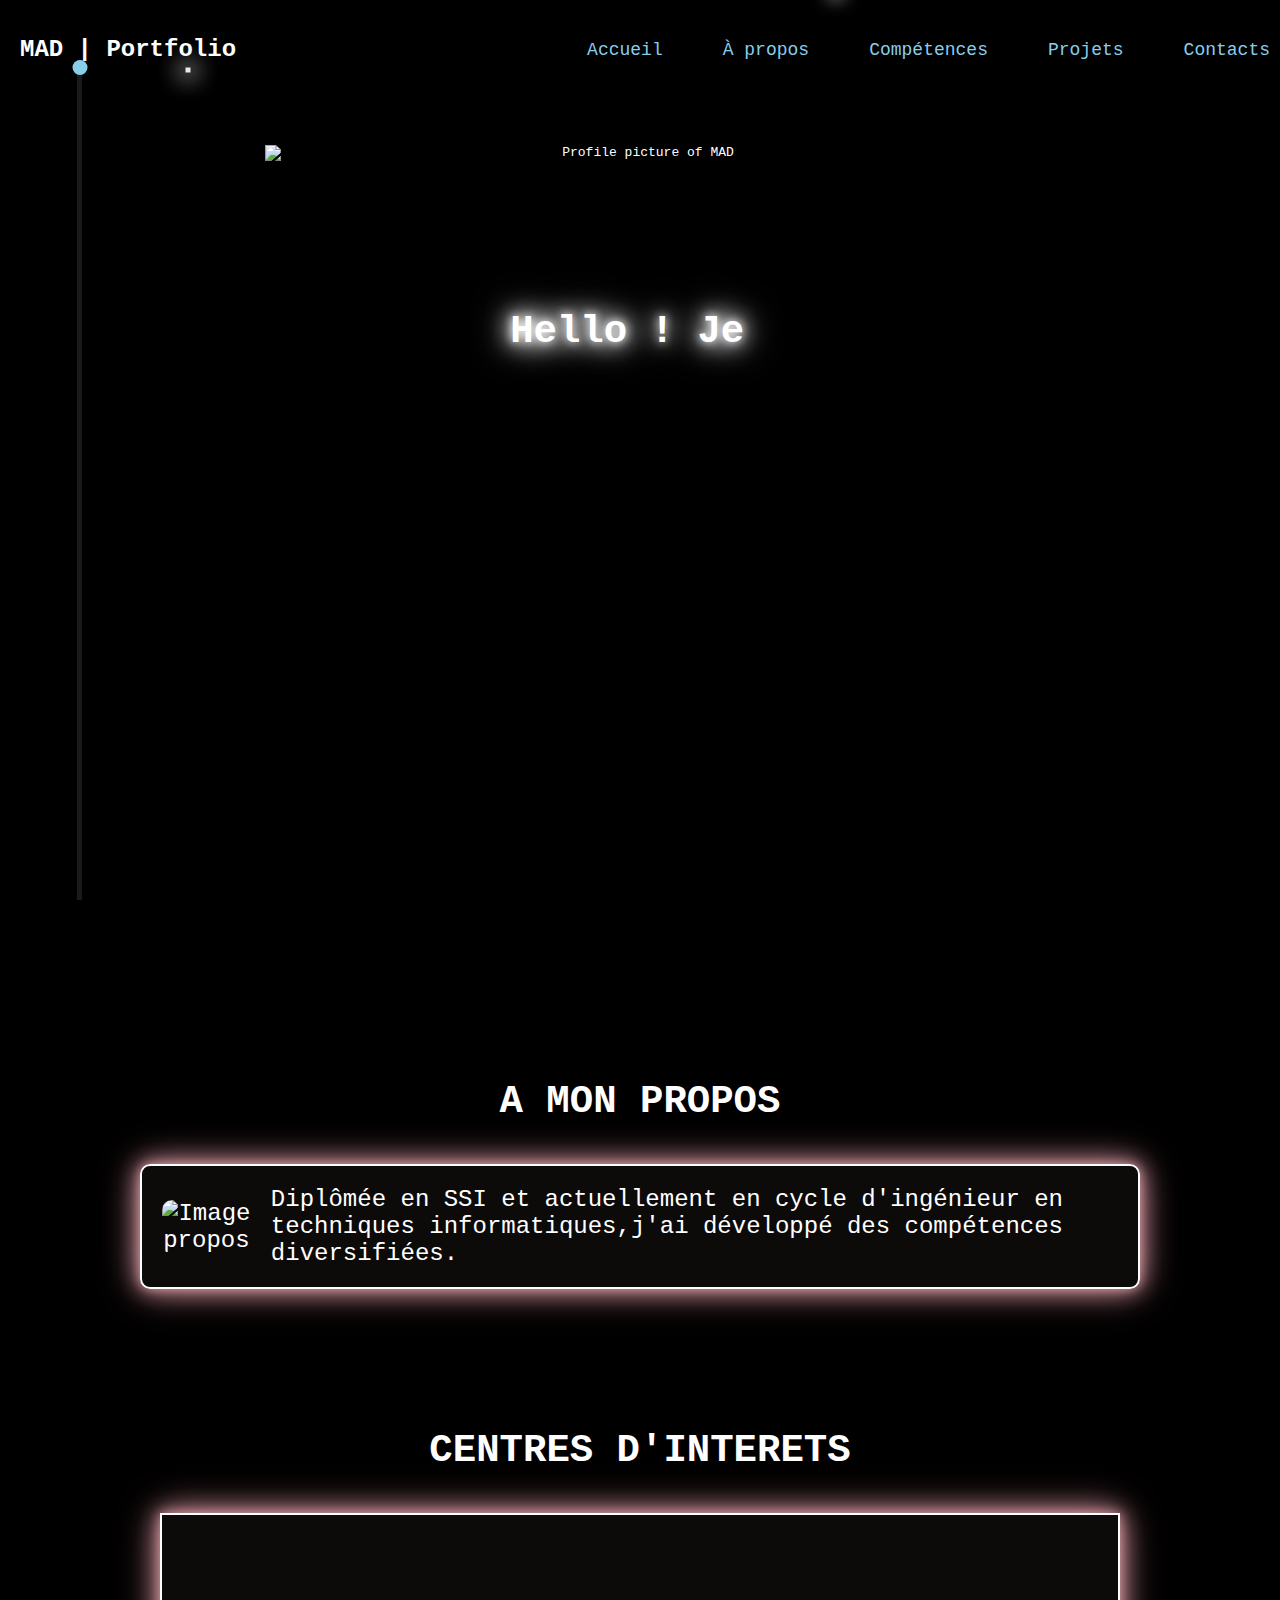
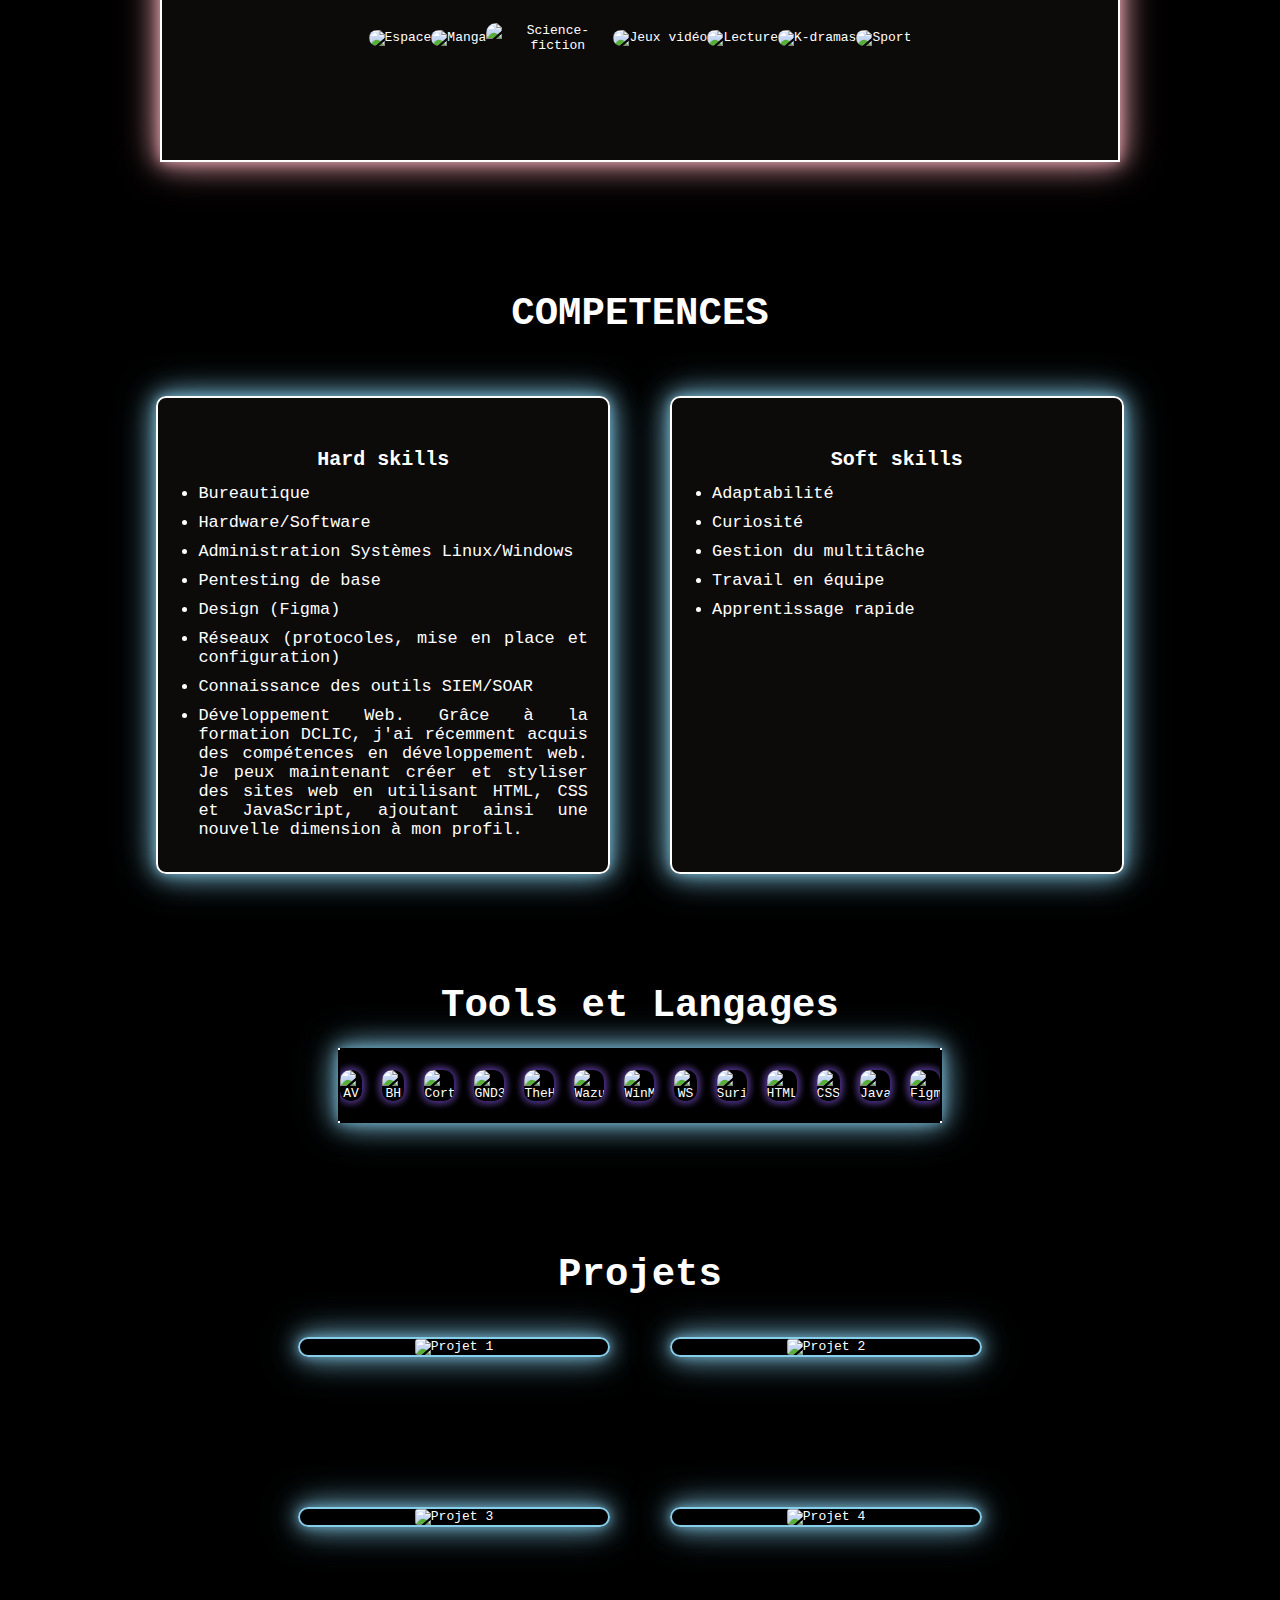
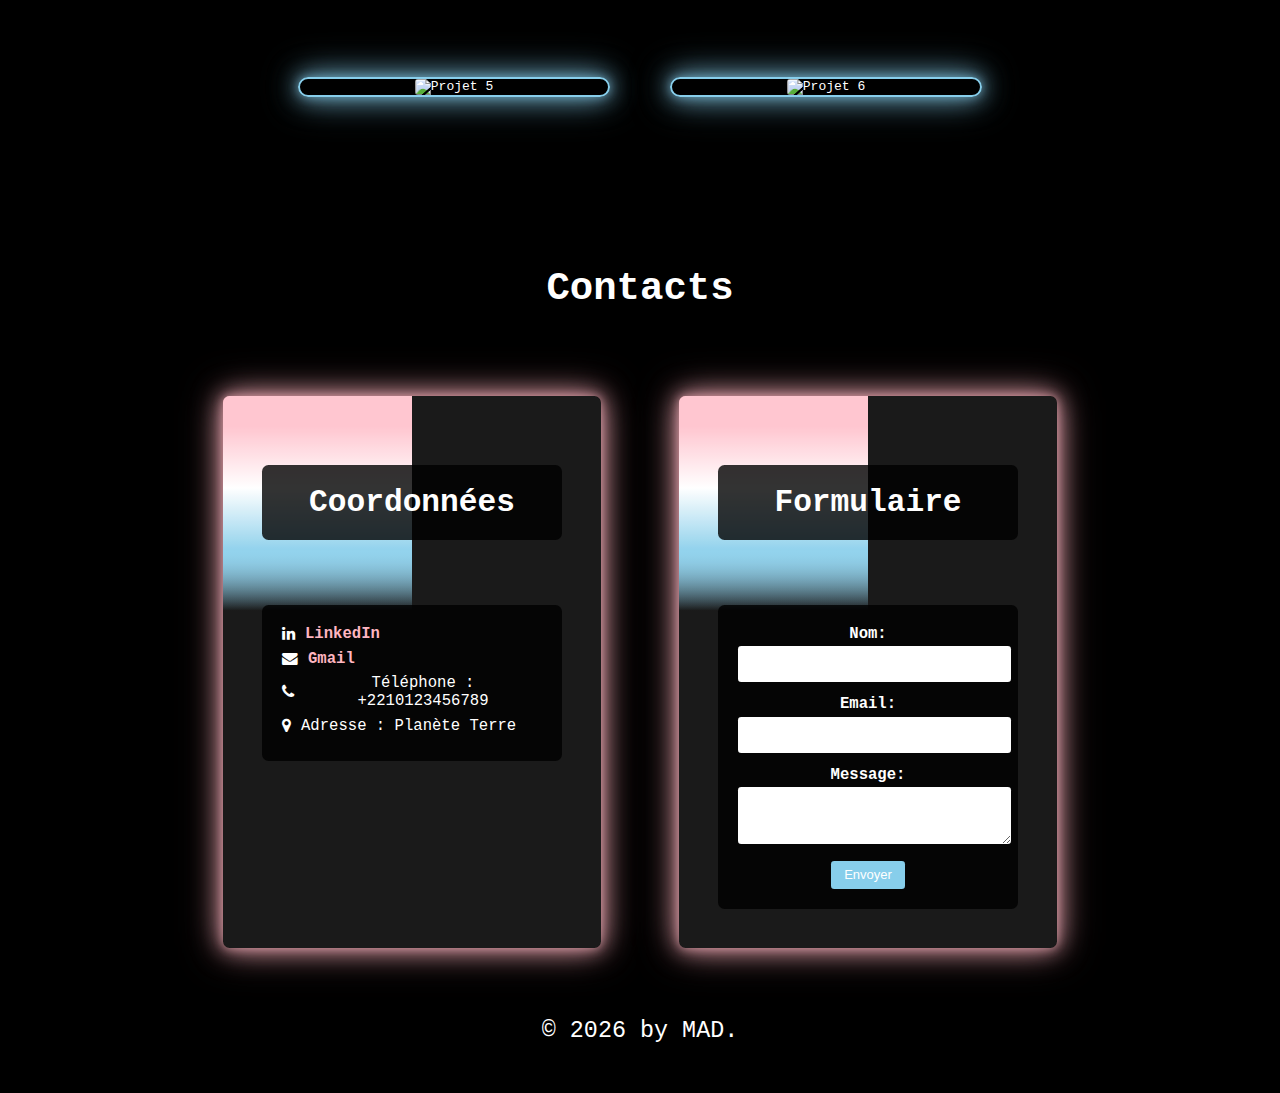
==== index.html @ 0d9c6a32 "Update and rename porfolio.html to index.html" ====
<!DOCTYPE html>
<html lang="fr">
<head>
    <meta charset="UTF-8">
    <meta name="viewport" content="width=device-width, initial-scale=1.0">
    <title>Portfolio de MAD</title>
        <link rel="stylesheet" href="https://cdnjs.cloudflare.com/ajax/libs/font-awesome/6.0.0-beta3/css/all.min.css">
    <link rel="stylesheet" href="https://cdnjs.cloudflare.com/ajax/libs/font-awesome/4.7.0/css/font-awesome.min.css">

    <link rel="stylesheet" href="style.css">
</head>
<body>
   <header>
   <h1>
    MAD | Portfolio
   </h1>
   <nav>
    <ul>
     <li>
      <a href="#accueil">
       Accueil
      </a>
     </li>
     <li>
      <a href="#propos">
       À propos
      </a>
     </li>
     <li>
      <a href="#competences">
       Compétences
      </a>
     </li>
     <li>
      <a href="#projets">
       Projets
      </a>
     </li>
     <li>
      <a href="#contacts">
       Contacts
      </a>
     </li>
    </ul>
   </nav>
  </header>
  <main>
   <section class="profile" id="accueil">
    <img alt="Profile picture of MAD" height="150" src="images/robots.png" width="150"/>
    <h2>
     Hello ! Je suis Mad,
    </h2>
    <h3>
     apprentie en Développement Web.
    </h3>
    <p>
     Bienvenue sur mon site !
    </p>
   </section>
  </main>

        <section id="propos" class="page">
    <h2>A MON PROPOS</h2>
    <div class="propos-content">
    <img src="images/petit.png" alt="Image propos">
   <p>Diplômée en SSI et actuellement en cycle d'ingénieur en techniques informatiques,j'ai développé des compétences diversifiées.</p>

    </div>

    
    <div id="interets">
        <h2>CENTRES D'INTERETS</h2>
        <div class="interets-container">

            <div class="interet">
                <img src="images/espace.png" alt="Espace">
            </div>
            <div class="interet">
                <img src="images/manga.png" alt="Manga">
               
            </div>
            <div class="interet">
                <img src="images/sf.png" alt="Science-fiction">
                
            </div>
            <div class="interet">
                <img src="images/jeu.png" alt="Jeux vidéo">
                
            </div>
            <div class="interet">
                <img src="images/lecture.png" alt="Lecture">
                
            </div>
            <div class="interet">
                <img src="images/tv.png" alt="K-dramas">
                
            </div>


            
            <div class="interet">
                <img src="images/sport.png" alt="Sport">
                
            </div>
            
        </div>
    </div>
        </section>

        <section id="competences" class="page">
            <h2>COMPETENCES</h2>
            <div class="container">
                <div class="column">
                    <h3>Hard skills</h3>
                    <ul>
                        <li>Bureautique</li>
                        <li>Hardware/Software</li>
                        <li>Administration Systèmes Linux/Windows</li>
                        <li>Pentesting de base</li>
                        <li>Design (Figma)</li>
                        <li>Réseaux (protocoles, mise en place et configuration)</li>
                        <li>Connaissance des outils SIEM/SOAR</li>
                        <li>Développement Web. Grâce à la formation DCLIC, j'ai récemment acquis des compétences en développement web. Je peux maintenant créer et styliser des sites web en utilisant HTML, CSS et JavaScript, ajoutant ainsi une nouvelle dimension à mon profil.</li>
                    </ul>
                </div>
                <div class="column">
                    <h3>Soft skills</h3>
                    <ul>
                        <li>Adaptabilité</li>
                        <li>Curiosité</li>
                        <li>Gestion du multitâche</li>
                        <li>Travail en équipe</li>
                        <li>Apprentissage rapide</li>
                    </ul>
                </div>
            </div>
            
           
  <div class="skills">
    <h3>Tools et Langages</h3>
    <div class="images-container">
        <img src="images/av.png" alt="AV">
        <img src="images/bh.png" alt="BH">
        <img src="images/cortex.png" alt="Cortex">
        <img src="images/gns3cpt.png" alt="GND3CPT">
        <img src="images/thehive.png" alt="TheHive">
        <img src="images/wazuh.png" alt="Wazuh">
        <img src="images/winlin.png" alt="WinMin">
        <img src="images/ws.png" alt="WS">
        <img src="images/suricata.png" alt="Suricata">
        <img src="images/html.png" alt="HTML">
        <img src="images/css.png" alt="CSS">
        <img src="images/js.png" alt="JavaScript">
        <img src="images/figma.png" alt="Figma">
    </div>
</div>




        </section>

        <section id="projets" class="page">
            <h2>Projets</h2>
            <div class="projects">
                <div class="project">
                    <img src="images/ssx.png" alt="Projet 1">
                    <div class="description">SIEM, SOAR, XDR: Quelle technologie pour une entreprise ? Analyse des logs de sécurité, création de règles de corrélation, émulation de faux incidents, automatisation des réponses, orchestration et intégration d'outils de sécurité.</div>
                </div>
                <div class="project">
                    <img src="images/tip.jpg" alt="Projet 2">
                    <div class="description">Téléphonie sur IP : Mise en place et configuration d'un système de téléphonie sur IP avec Asterisk.</div>
                </div>
                <div class="project">
                    <img src="images/MCKC.jpg" alt="Projet 3">
                    <div class="description">Méthodologie Cyber Kill Chain : Implémentation de techniques de reverse shell, persistance, et escalade de privilèges dans un environnement Active Directory. Utilisation d'outils comme Ncat, Msf, Nmap, Ldap, BloodHound, et Responder.</div>
                </div>
                <div class="project">
                    <img src="images/vw.jpg" alt="Projet 4">
                    <div class="description">Étude des vulnérabilités d'un réseau Wi-Fi et les contremesures : Utilisation d'outils comme Aircrack-ng et hashcat pour identifier et contrer les vulnérabilités.</div>
                </div>
                <div class="project">
                    <img src="images/pf.png" alt="Projet 5">
                    <div class="description">Création de portfolio</div>
                </div>
                <div class="project">
                    <img src="images/cph.png" alt="Projet 6">
                    <div class="description">Calculateur de prêt hypothécaire</div>
                </div>
            </div>
        </section>

        <section id="contacts" class="page contacts-section">
    <h2>Contacts</h2>
    <div class="contacts-container">
        <div class="coordinates">
            <h3>Coordonnées</h3>
            <ul>
                <li><i class="fa fa-linkedin"></i> <a href="https://linkedin.com/in/M.A Diouf">LinkedIn</a></li>
                <li><i class="fa fa-envelope"></i> <a href="mailto:dioufmad9@gmail.com">Gmail</a></li>
                <li><i class="fa fa-phone"></i> Téléphone : +2210123456789</li>
                <li><i class="fa fa-map-marker"></i> Adresse : Planète Terre</li>
            </ul>
        </div>
        <div class="form-section">

            <h3>Formulaire</h3>
            <form>
                <div>
                    <label for="name">Nom:</label>
                    <input type="text" id="name" name="name" required>
                </div>
                <div>
                    <label for="email">Email:</label>
                    <input type="email" id="email" name="email" required>
                </div>
                <div>
                    <label for="message">Message:</label>
                    <textarea id="message" name="message" required></textarea>
                </div>
                <button type="submit">Envoyer</button>
            </form>
        </div>
    </div>
</section>
    </main>
    <footer>
    <div class="copyright">
        <p>&copy; 2024 by MAD.</p>
    </div>
    </footer>
    <script src="script.js"></script>
    <div id="progress">
    <div id="progress-bar">
        <div id="progress-ball"></div>
    </div>
</div>

<div id="meteor-container"></div>
</body>
</html>
---- style.css ----
/* Styles généraux */
body, html {
    margin: 0;
    padding: 0;
    height: 100%;
    font-family: monospace;
    background-color: black;
    color: white;
}

html {
    scroll-padding-top: 120px; /* Ajustez cette valeur selon la hauteur de votre header */
}

/* En-tête */
header {
    position: fixed;
    top: 0;
    width: 100%;
    display: flex;
    justify-content: space-between;
    align-items: center;
    padding: 20px;
    background-color: black;
    z-index: 1000;
}

  
        
        header h1 {
            color: white;
            font-size: 24px;
        }
        nav ul {
            list-style: none;
            display: flex;
            margin: 0;
            padding: 0;
        }
        nav ul li {
            margin: 0 30px;
        }
        nav ul li a {
            color: skyblue ;
            text-decoration: none;
            font-size: 18px;

        }
       
        .profile {
    text-align: center;
    margin-top: 50px;
    height: 100vh;
    display: flex;
    flex-direction: column;
    justify-content: center; /* Centre les éléments verticalement */
    align-items: center; /* Centre les éléments horizontalement */
}

.profile {
    text-align: center;
    margin-top: 50px;
    height: 100vh;
    display: flex;
    flex-direction: column;
    justify-content: center; /* Centre les éléments verticalement */
    align-items: center; /* Centre les éléments horizontalement */
    position: relative; /* Position relative pour ajuster l'image */
}

.profile img {
    width: 750px; /* Augmente la largeur de l'image */
    height: auto; /* Conserve les proportions de l'image */
    margin: 0 auto; /* Centre l'image horizontalement */
    position: absolute; /* Position absolue pour ajuster plus facilement */
    left: 50%; /* Décale légèrement l'image vers la gauche */
    transform: translateX(-50%); /* Assure que l'image est bien centrée */
}



.profile h2, .profile p, .profile h3 {
    position: absolute; /* Position absolue pour placer le texte au-dessus de l'image */
    left: 49%; /* Centre le texte horizontalement */
    transform: translate(-50%, -50%); /* Centre parfaitement */
    color: white; /* Assure que le texte est visible sur l'image */
    text-align: center; /* Centre le texte */
    width: 80%; /* Ajuste la largeur du texte */
    margin: 0; /* Enlève toutes les marges */
}

.profile h2 {
    top: 30%; /* Positionne le h2 */
    font-size: 36px; /* Ajuste la taille de la police du h2 */
    margin-bottom: 10px; /* Ajoute un petit espace sous le h2 */
    color: white; /* Couleur de base du texte */
    text-shadow: 0 0 10px white, 0 0 20px white, 0 0 30px white, 0 0 40px white; /* Effet néon blanc */
}

.profile h3 {
    top: 40%; /* Positionne le h3 */
    font-size: 36px; /* Ajuste la taille de la police du h3 */
    margin-bottom: 10px; /* Ajoute un petit espace sous le h3 */
    color: lightpink; /* Couleur de base du texte */
    text-shadow: 0 0 10px lightpink, 0 0 20px lightpink, 0 0 30px lightpink, 0 0 40px lightpink; /* Effet néon rose clair */
}

.profile p {
    top: 50%; /* Positionne le p */
    font-size: 24px; /* Ajuste la taille de la police du p */
    margin-top: 0; /* Assure qu'il n'y a pas de marge en haut du paragraphe */
    color: violet; /* Couleur de base du texte */
    text-shadow: 0 0 10px violet, 0 0 20px violet, 0 0 30px violet, 0 0 40px violet; /* Effet néon violet clair */
}


section {
    padding: 20px;
}



/* Accueil */
#accueil {
    display: flex;
    flex-direction: column;
    justify-content: center;
    align-items: flex-start;
    padding-left: 20%;
}

#accueil h2 {
    font-size: 3rem;
    margin-bottom: 20px;
    color: white;
}

#accueil p {
    font-size: 1.8rem;
    color: pink;
}

/* À propos */
              #propos {
            margin: 50px auto;
            padding: 20px;
            max-width: 1000px;
            text-align: center;
        }
        #propos h2 {
           font-size: 3rem;
    margin-bottom: 20px;
    color: white;
        }
        .propos-content {
            background-color: rgba(255, 192, 203, 0.05);
box-shadow: 0 0 10px rgba(255, 182, 193, 0.5), 0 0 20px rgba(255, 182, 193, 0.5), 0 0 30px rgba(255, 182, 193, 0.5), 0 0 40px rgba(255, 182, 193, 0.5); /* Effet néon rose clair */
    border: 2px solid white; /* Ajoute un contour blanc */

            border-radius: 10px;
            padding: 20px;
            font-size: 24px;
            color: #fff;
            display: flex;
            align-items: center;
            justify-content: center;
            margin-top: 20px;
        }
        .propos-content img {
            max-width: 200px;
            height: auto;
            border-radius: 10px;
            margin-right: 20px;
        }
        .propos-content p {
            text-align: left;
            margin: 0;
        }
        #interets {
            padding: 20px;
            margin-top: 100px; /* Add large space between the two sections */
        }
    #interets h2 {
    font-size: 3rem;
    margin-bottom: 20px;
    color: white;
    cursor: pointer;
    display: inline-block;
    animation: snake 3s linear infinite; /* Assure-toi que le nom de l'animation est correct */
}

@keyframes snake {
    0%, 100% {
        transform: translateX(0);
    }
    25% {
        transform: translateX(45px);
    }
    50% {
        transform: translateX(-45px);
    }
    75% {
        transform: translateX(60px);
    }
}


.interets-container {
    background-color: rgba(255, 192, 203, 0.05);
box-shadow: 0 0 10px rgba(255, 182, 193, 0.5), 0 0 20px rgba(255, 182, 193, 0.5), 0 0 30px rgba(255, 182, 193, 0.5), 0 0 40px rgba(255, 182, 193, 0.5); /* Effet néon rose clair */
    border: 2px solid white; /* Ajoute un contour blanc */
    position: relative;
    height: 245px; /* Ajuster la hauteur selon tes besoins */
    overflow: hidden; /* Cache les éléments dépassant le conteneur */
    display: flex;
    justify-content: center;
    align-items: center;
}

.interet {
    position: relative; /* Position relative pour les animations */
    animation: snake 3s infinite ease-in-out; /* Animation de mouvement en serpent */
}

/* Différentes animations pour chaque image pour éviter la synchronisation */
.interet:nth-child(1) { animation-delay: 0s; }
.interet:nth-child(2) { animation-delay: 0.2s; }
.interet:nth-child(3) { animation-delay: 0.4s; }
.interet:nth-child(4) { animation-delay: 0.6s; }
.interet:nth-child(5) { animation-delay: 0.8s; }
.interet:nth-child(6) { animation-delay: 1s; }
.interet:nth-child(7) { animation-delay: 1.2s; }

.interet img {
    max-width: 127px; /* Taille des images */
    height: auto;
    border-radius: 10px;
}


/* Compétences */
.page {
    text-align: center;
    width: 80%;
    margin: 0 auto; /* Centre l'ensemble de la page */
}

.page h2 {
    font-size: 3rem;
    margin-bottom: 20px;
    color: white;
    text-align: center; /* Centre le texte horizontalement */
    margin: 0 auto; /* Centre les marges automatiques */
    padding: 20px 0; /* Ajoute de l'espace en haut et en bas du titre */
}

.container {
    display: flex;
    justify-content: center;
    gap: 60px; /* Espace de 40px entre les deux blocs */
    margin-top: 20px;
    padding: 20px 0; /* Ajoute un espace en haut et en bas du conteneur */
}

.column {
    width: 40%;
    background-color: rgba(255, 192, 203, 0.05);

    padding: 20px;
    border: 2px solid white; /* Ajoute un contour blanc */
    border-radius: 10px;
    text-align: center;
box-shadow: 0 0 10px rgba(135, 206, 235, 0.5), 0 0 20px rgba(135, 206, 235, 0.5), 0 0 30px rgba(135, 206, 235, 0.5), 0 0 40px rgba(135, 206, 235, 0.5); /* Effet néon skyblue */
}

.column h3 {
    font-size: 20px;
    margin-bottom: 10px;
    color: white;
    
}

.column ul {
    list-style: disc; /* Ajoute des puces */
    padding-left: 20px; /* Espace à gauche pour les puces */
    text-align: justify; /* Justifie le texte */
}

.column ul li {
    margin-bottom: 10px; /* Espace entre chaque élément de la liste */
    font-size: 1.3rem;
}


.skills-title {
    text-align: center;
    font-size: 24px;
    margin-top: 40px;
}


    .skills {
    text-align: center;
    margin: 50px auto;
    padding: 20px;
    max-width: 1000px;
    position: relative;
}

.skills h3 {
    font-size: 3rem;
    margin-bottom: 20px;
    color: white;
    text-align: center;
    margin: 0 auto;
    padding: 20px 0;
}

.skills .images-container {
    display: flex;
    justify-content: flex-start;
    overflow: hidden; /* Cache le débordement pour l'effet infini */
    gap: 20px;
    padding: 20px 0;
    padding-bottom: 20px;
    max-width: 600px;
    margin: 0 auto;
    border: 2px solid; /* Ajoute une bordure */
    border-image: linear-gradient(45deg, white);
box-shadow: 0 0 10px rgba(135, 206, 235, 0.5), 0 0 20px rgba(135, 206, 235, 0.5), 0 0 30px rgba(135, 206, 235, 0.5), 0 0 40px rgba(135, 206, 235, 0.5); /* Effet néon skyblue */
}

.skills .images-container:hover {
    animation-play-state: paused; /* Pause animation on hover */
}

@keyframes scroll {
    0% {
        transform: translateX(100%);
    }
    100% {
        transform: translateX(-100%);
    }
}

.skills img {
    width: 30px;
    height: auto;
    border-radius: 10px;
    transition: transform 0.3s ease, box-shadow 0.3s ease, filter 0.3s ease;
    box-shadow: 0 0 10px rgba(138, 43, 226, 0.5), 0 0 10px rgba(0, 0, 255, 0.5), 0 0 10px rgba(255, 20, 147, 0.5), 0 0 10px rgba(0, 255, 0, 0.5);
    animation: scroll 3s linear infinite; /* Makes the images scroll continuously */
}

.skills img:hover {
    transform: scale(1.1);
    box-shadow: white;
    filter: brightness(1.2);
}





/* Projets */
.projects {
    display: flex;
    flex-wrap: wrap;
    justify-content: center;
    gap: 60px; /* Augmente l'espace entre les projets */
    max-width: 1200px;
    margin: 0 auto;
    padding: 20px;
}

.project {
    flex: 0 1 calc(33.333% - 20px);
    max-width: 350px;
    margin-bottom: 90px;
    position: relative;
    overflow: hidden;
    border: 2px solid skyblue;
    transition: border-color 0.3s ease;
    border-radius: 50px;
    box-shadow: 0 0 10px rgba(135, 206, 235, 0.5), 0 0 20px rgba(135, 206, 235, 0.5), 0 0 30px rgba(135, 206, 235, 0.5), 0 0 40px rgba(135, 206, 235, 0.5); /* Effet néon skyblue */

}

.project:hover {
    border-color: violet;
}

.project img {
    width: 100%;
    height: 200px;
    object-fit: cover;
    border-radius: 3px;
    transition: transform 0.3s ease;
}

.project:hover img {
    transform: scale(1.1);
}

.project .description {
    display: flex;
    flex-direction: column;
    align-items: center;
    justify-content: center;
    position: absolute;
    top: 0;
    left: 0;
    width: 100%;
    height: 100%;
    background-color: rgba(0, 0, 0, 0.8);
    color: white;
    opacity: 0;
    transition: opacity 0.3s ease;
    text-align: center;
    padding: 15px;
    box-sizing: border-box;

}

.project:hover .description {
    opacity: 1;
}

.project .description h3 {
    font-size: 1.3em;
    margin-bottom: 10px;
    color: violet;
}

.project .description p {
    font-size: 1em;
    line-height: 1.5;
    margin-bottom: 10px;
}

.project .description a {
    color: pink;
    text-decoration: none;
    font-weight: bold;
    transition: color 0.3s ease;
}

.project .description a:hover {
    color: white;
}

/* Responsive design */
@media (max-width: 1200px) {
    .project {
        flex: 0 1 calc(50% - 20px);
        max-width: 300px;
    }
}

@media (max-width: 768px) {
    .project {
        flex: 0 1 calc(50% - 20px);
        max-width: 250px;
    }
}

@media (max-width: 480px) {
    .project {
        flex: 0 1 100%;
        max-width: 100%;
    }
}

/* Contacts */
.contacts-section #contacts {
    padding: 2rem;
    width: 100%;
    max-width: 800px;
    margin: 2rem auto;
}

.contacts-section h2 {
    font-size: 3rem;
    font-weight: bold;
    margin-bottom: 5rem;
    color: white;
    text-align: center;
}

.contacts-section .contacts-container {
    display: flex;
    justify-content: center;
    gap: 6rem;
}

.contacts-section .coordinates,
.contacts-section .form-section {
    width: 40%;
    max-width: 300px;
    background-color: rgba(255, 255, 255, 0.1); /* Blanc très transparent */
    gap: 30rem; /* Augmente l'espace entre les projets */

    padding: 3rem;
    border-radius: 0.5rem;
box-shadow: 0 0 10px rgba(255, 182, 193, 0.5), 0 0 20px rgba(255, 182, 193, 0.5), 0 0 30px rgba(255, 182, 193, 0.5), 0 0 40px rgba(255, 182, 193, 0.5); /* Effet néon rose clair */

}

.contacts-section h3 {
    font-size: 2.4rem;
    font-weight: 600;
    margin-bottom: 5rem;
    color: white;
}

.contacts-section ul {
    list-style-type: none;
    padding: 0;
}

.contacts-section li {
    margin-bottom: 0.5rem;
}

.contacts-section a {
    color: lightpink;
    text-decoration: none;
    font-weight: bold;
}

.contacts-section a:hover {
    color: pink;
}



.contacts-section ul li i {
    margin-right: 10px;
}

/* Assure que les icônes sont bien alignées avec le texte */
.contacts-section ul li {
    margin-bottom: 0.5rem;
    font-size: 1.2rem; /* Augmente la taille de la police */
    display: flex;
    align-items: center;
}






.contacts-section form div {
    margin-bottom: 1rem;
}

.contacts-section label {
    display: block;
    font-size: 1.2rem;
    font-weight: bold;
    color: white;
    margin-bottom: 0.25rem;



}

.contacts-section input,
.contacts-section textarea {
    width: 100%;
    padding: 0.5rem;
    border: none;
    border-radius: 0.25rem;
    font-size: 1.5rem;
    background-color: white;
    color: white;
}

.contacts-section input:focus,
.contacts-section textarea:focus {
    outline: none;
    box-shadow: 0 0 0 2px violet;
}

.contacts-section button {
    background-color: skyblue;
    color: white;
    padding: 0.5rem 1rem;
    border: none;
    border-radius: 0.25rem;
    font-size: 1rem;
    cursor: pointer;
    transition: background-color 0.3s ease;
}

.contacts-section button:hover {
    background-color: pink;
}

@media (max-width: 768px) {
    .contacts-section .contacts-container {
        flex-direction: column;
        align-items: center;
    }
    
    .contacts-section .coordinates,
    .contacts-section .form-section {
        width: 90%;
        max-width: none;
    }
}









.contacts-section .coordinates,
.contacts-section .form-section {
    position: relative;
    overflow: hidden;
}

.contacts-section .coordinates::before,
.contacts-section .form-section::before,
.contacts-section .coordinates::after,
.contacts-section .form-section::after {
    content: '';
    position: absolute;
    width: 100%;
    height: 100%;
    top: -50%;
    left: -50%;
    background: linear-gradient(
        0deg,
        transparent,
        transparent,
        skyblue,
        white,
        pink,
        pink,
        white,
        skyblue,
        transparent,
        transparent
    );
    z-index: -1;
    transform-origin: bottom right;
    animation: animate 6s linear infinite;
}



.contacts-section .coordinates::after,
.contacts-section .form-section::after {
    animation-delay: -3s;
}

@keyframes animate {
    0% {
        transform: rotate(0deg);
    }
    100% {
        transform: rotate(360deg);
    }
}

/* Ajoutez cette règle pour créer un fond qui masque le débordement de l'animation */
.contacts-section .coordinates > *,
.contacts-section .form-section > * {
    position: relative;
    z-index: 1;
    background-color: rgba(0, 0, 0, 0.8);
    padding: 20px;
    border-radius: 0.5rem;
}











/* Responsive design */
@media (max-width: 768px) {
    header {
        flex-direction: column;
        align-items: flex-start;
    }

    nav ul {
        flex-direction: column;
        margin-top: 20px;
    }

    nav ul li {
        margin-bottom: 10px;
    }

    #accueil {
        padding-left: 5%;
    }

    .container, .contacts-container {
        flex-direction: column;
    }

    .column, .form-section, .coordinates {
        width: 100%;
    }

    .project {
        flex: 1 1 100%;
    }
}

/* Animations */
@keyframes fadeIn {
    from { opacity: 0; }
    to { opacity: 1; }
}

.page {
    animation: fadeIn 1s ease-in-out;
}

/* Scroll behavior */
html {
    scroll-behavior: smooth;
}

/* Error messages for form validation */
.error {
    color: red;
    font-size: 0.9em;
    margin-top: 5px;
}

/* Additional styles for better visual hierarchy */
h3 {
    color: pink;
    margin-top: 30px;
}

/* Improve readability of project descriptions */
.project .description {
    font-size: 0.9em;
    line-height: 1.4;
    display: flex;
    align-items: center;
    justify-content: center;
}

/* Style for links in the body text */
p a, li a {
    color: violet;
    text-decoration: none;
    transition: color 0.3s ease;
}

p a:hover, li a:hover {
    color: pink;
    text-decoration: underline;
}


footer {
    background-color: black; /* Couleur de fond sombre */
    color: white; /* Texte en blanc */
    padding: 20px 0; /* Espacement vertical */
    text-align: center; /* Centrer le texte */
    font-size: 1.8em; /* Taille de police légèrement plus petite */
    margin-top: 30px; /* Espace au-dessus du footer */
}

footer .copyright {
    max-width: 1200px; /* Largeur maximale du contenu */
    margin: 0 auto; /* Centrer le contenu horizontalement */
    padding: 0 20px; /* Espacement horizontal */
}

footer p {
    margin: 0; /* Supprimer la marge par défaut du paragraphe */
}

/* Style pour les liens dans le footer, si nécessaire */
footer a {
    color: #fff;
    text-decoration: none;
}

footer a:hover {
    text-decoration: underline;
}


/* Cacher la barre de défilement pour Chrome, Safari et Opera */
::-webkit-scrollbar {
    display: none;
}

/* Cacher la barre de défilement pour IE, Edge et Firefox */
body {
    -ms-overflow-style: none;  /* IE and Edge */
    scrollbar-width: none;  /* Firefox */
}

html {
    scroll-behavior: smooth;
}



/* Barre de progression */
#progress {
    position: fixed;
    top: 60px; /* Juste après le header */
    left: 77px; /* Ajuste selon tes besoins pour décaler à droite */
    height: calc(100% - 60px); /* Hauteur ajustée pour ne pas chevaucher le header */
    width: 5px;
    background: rgba(255, 255, 255, 0.1);
    z-index: 9999;
}

#progress-bar {
    position: absolute;
    top: 0;
    left: 0;
    width: 100%;
    height: 0;
    background: skyblue;
    transition: height 0.2s ease;
}

#progress-ball {
    width: 15px;
    height: 15px;
    background: skyblue;
    border-radius: 50%;
    position: absolute;
    top: 0;
    left: 50%;
    transform: translateX(-50%);
    transition: top 0.2s ease;
}


#meteor-container {
    position: fixed;
    top: 0;
    left: 0;
    width: 100%;
    height: 100%;
    pointer-events: none;
    z-index: 9999;
}

.meteor {
    position: absolute;
    width: 4px;  /* Augmentez cette valeur */
    height: 4px; /* Augmentez cette valeur */
    background-color: white;
    box-shadow: 0 0 20px 4px white; /* Augmentez aussi l'ombre */
}
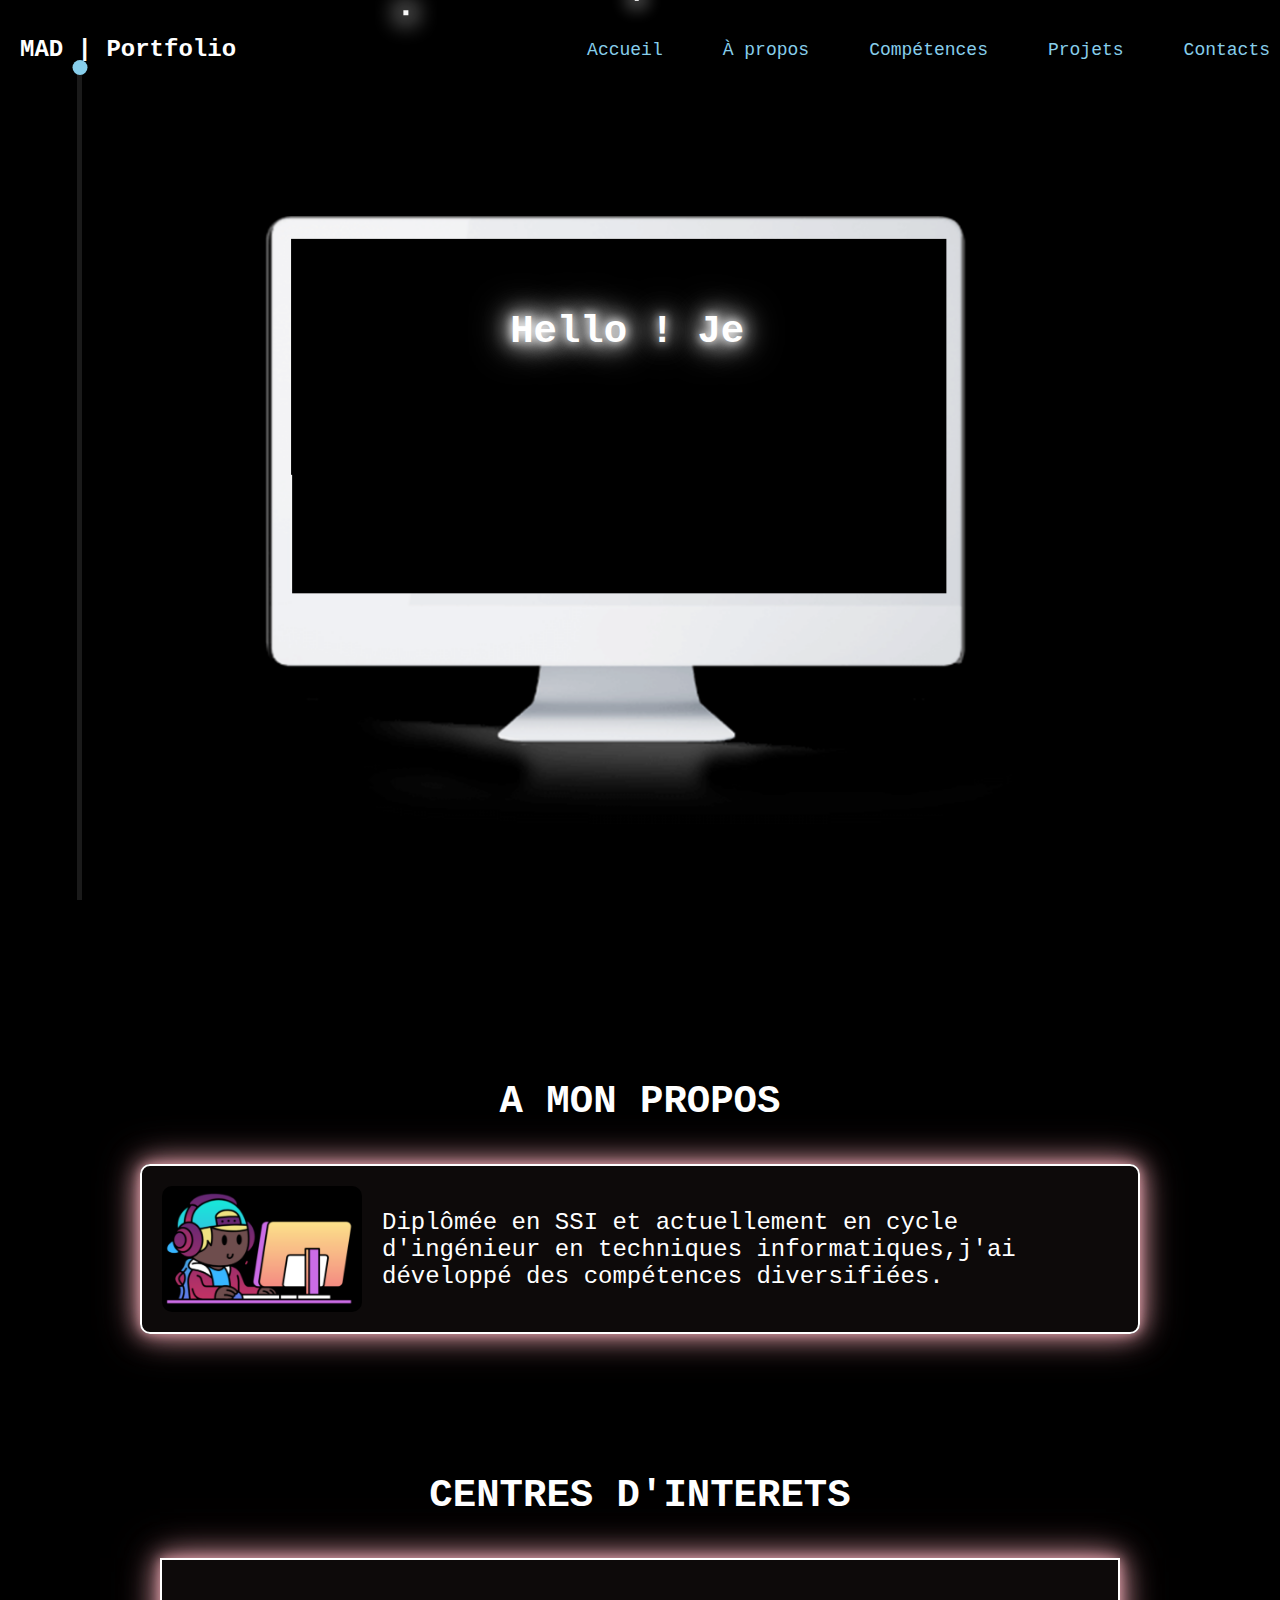
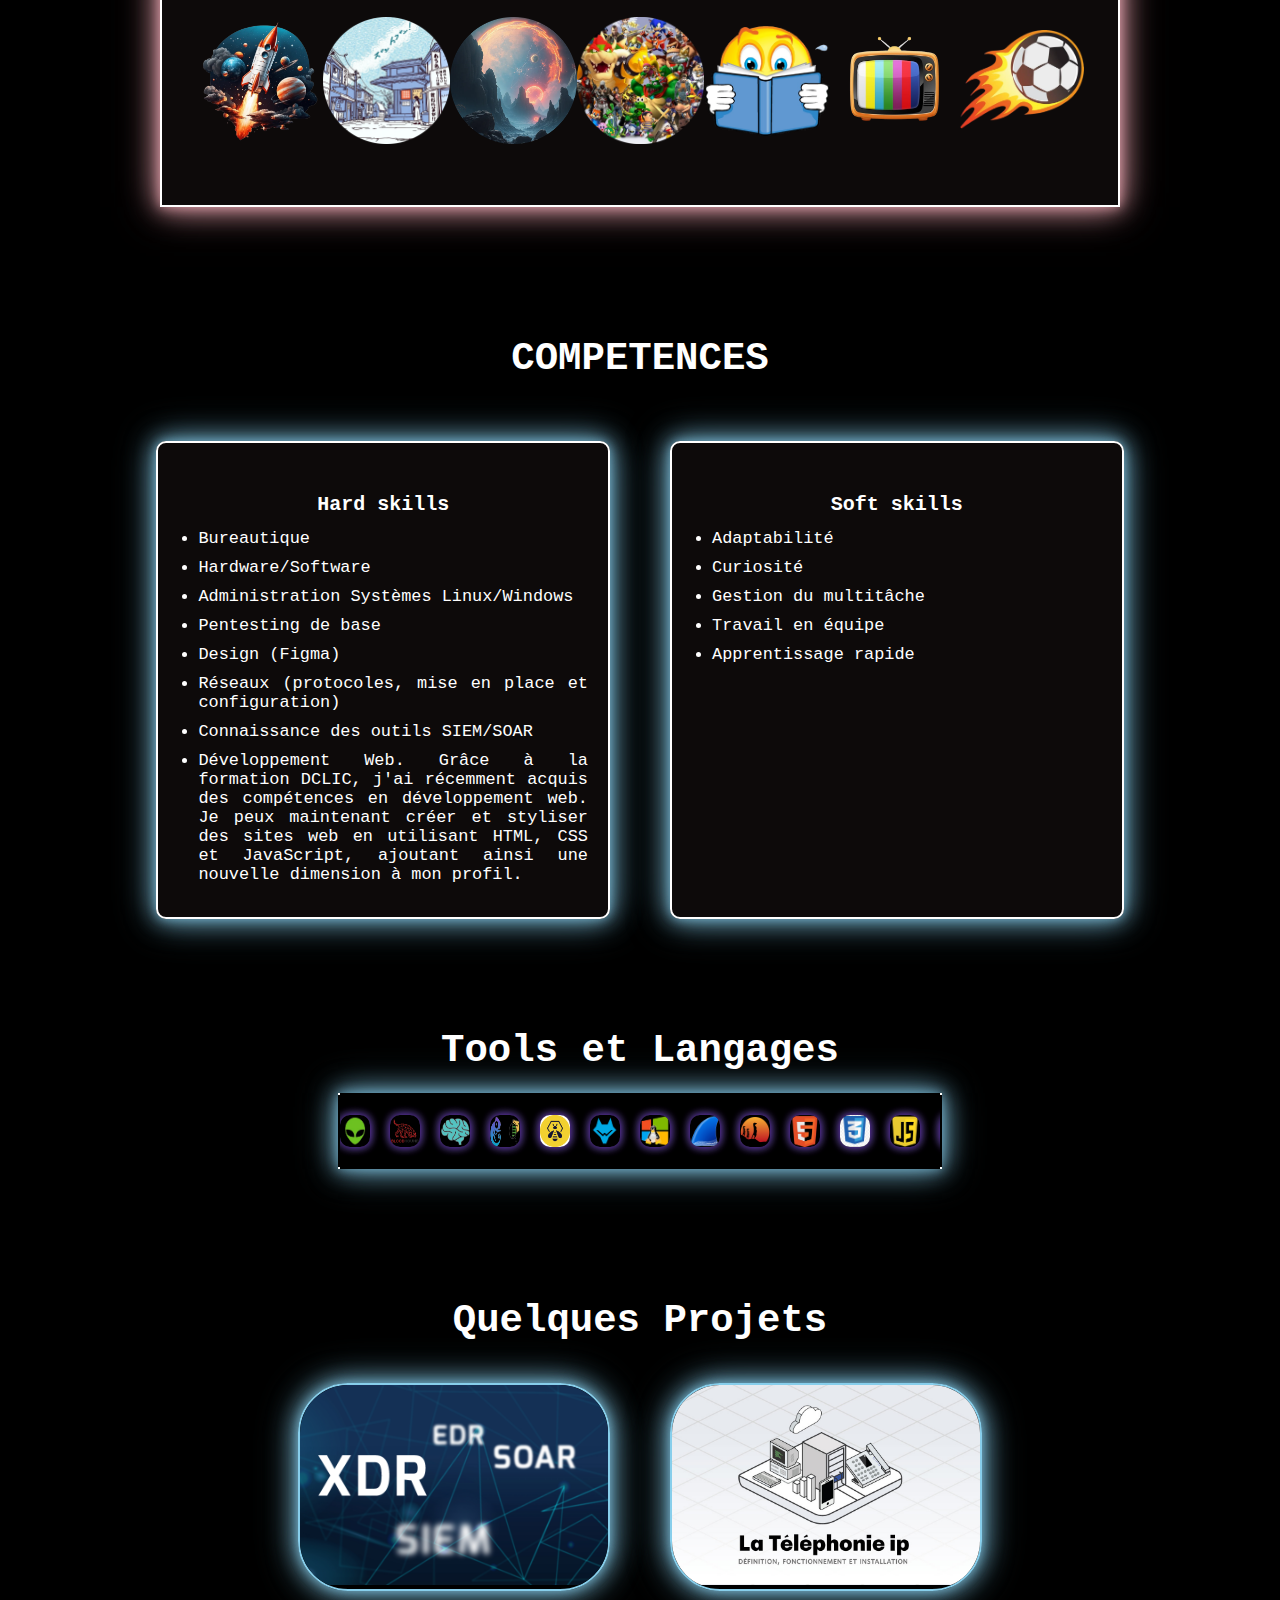
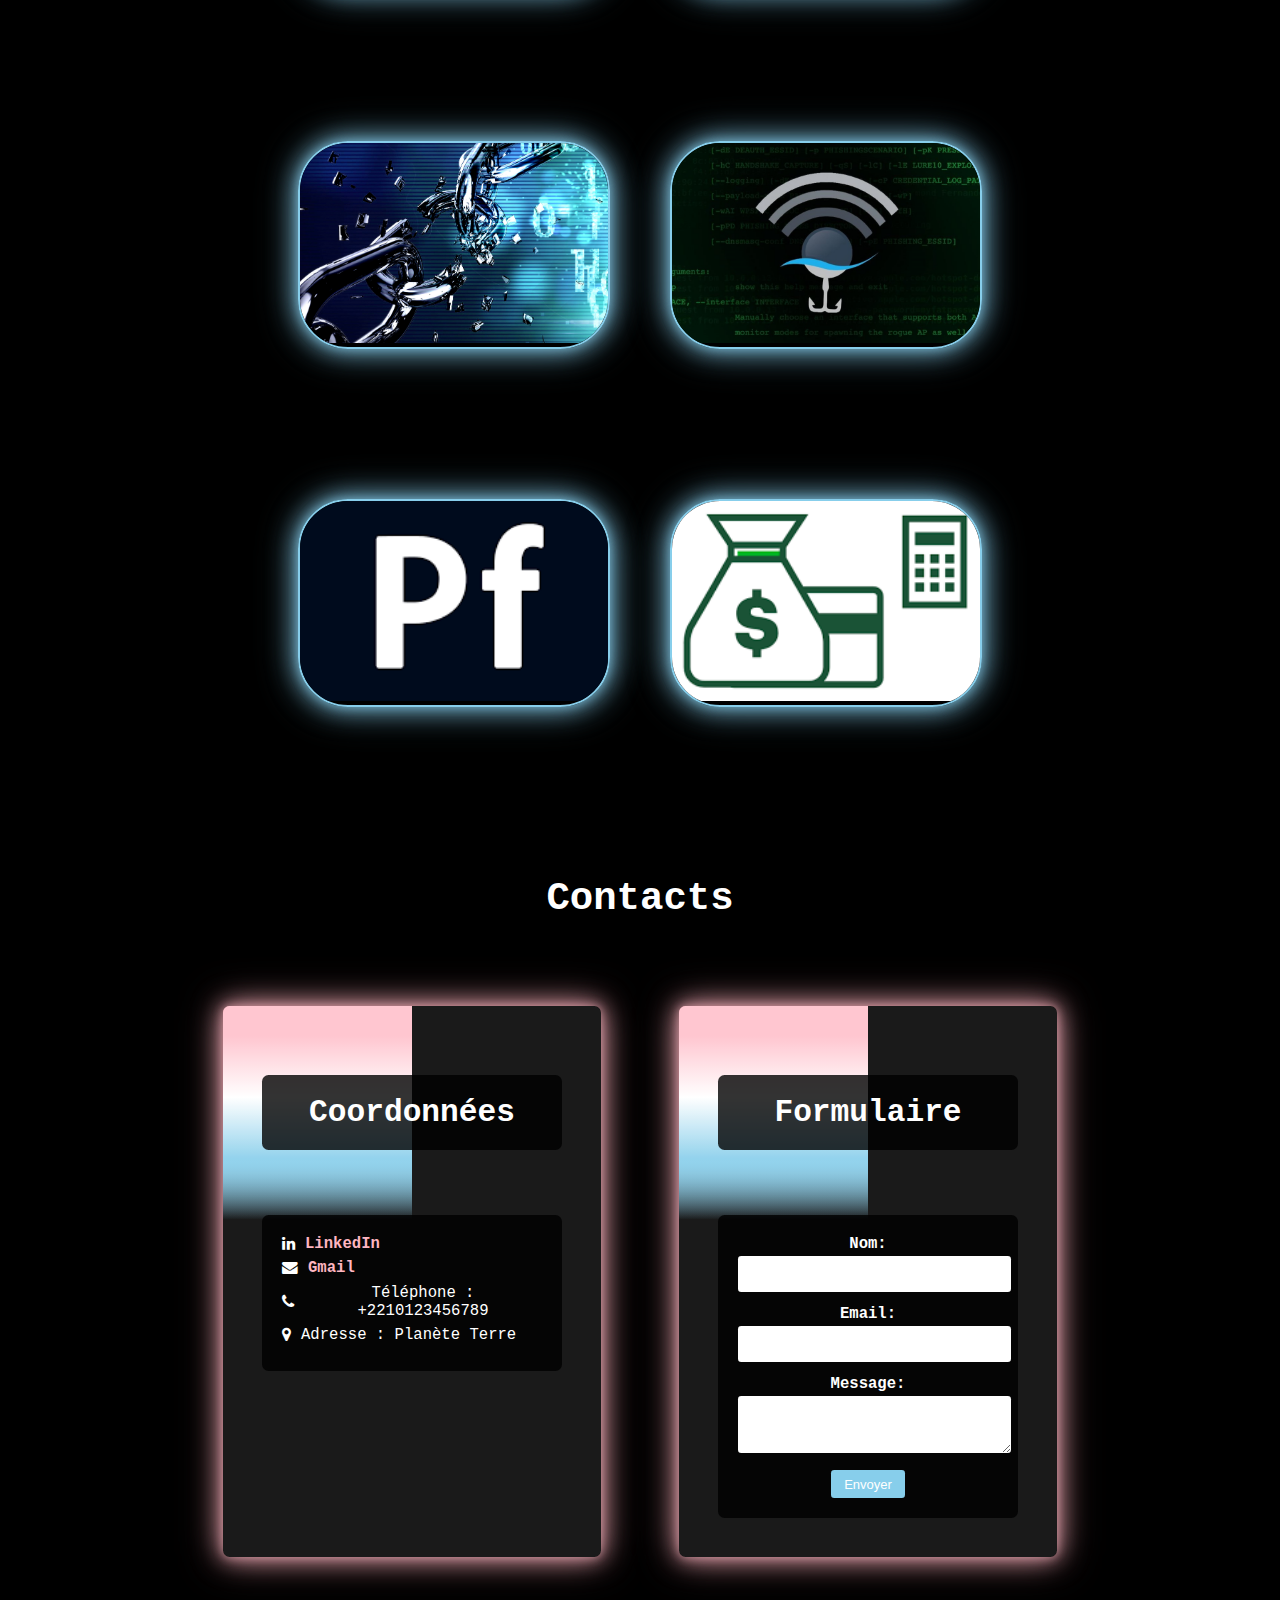
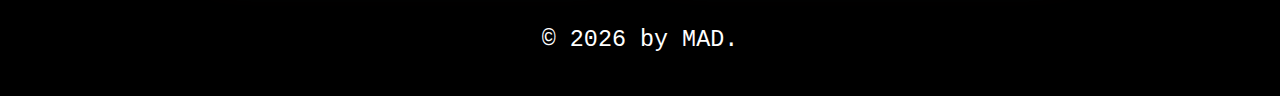
==== commit 1f4ba4fb: "Update index.html" ====
--- a/index.html
+++ b/index.html
@@ -161,7 +161,7 @@
         </section>
 
         <section id="projets" class="page">
-            <h2>Projets</h2>
+            <h2>Quelques Projets </h2>
             <div class="projects">
                 <div class="project">
                     <img src="images/ssx.png" alt="Projet 1">
